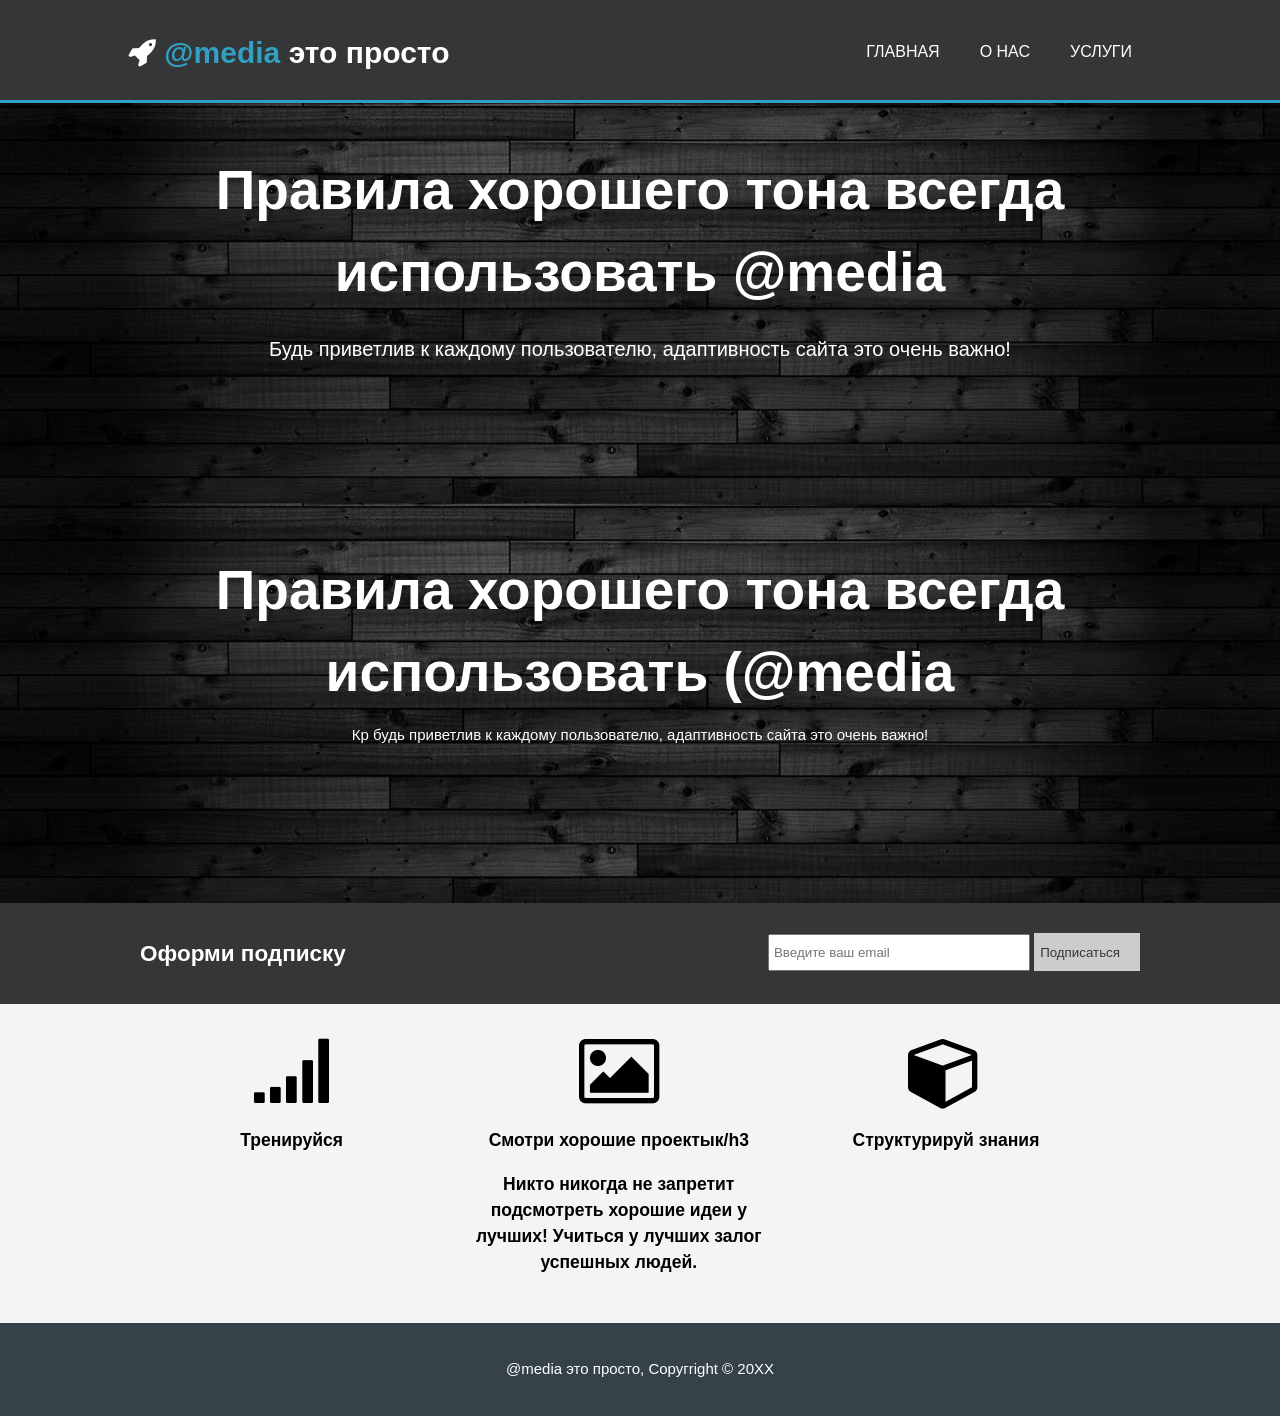
==== index.html @ 49ec56d3 "Add files via upload" ====
<!DOCTYPE html>
<html>
<head>
<meta charset="utf-8">
<meta name="viewport" content="width=device-width">
<meta name="description" content="Пример для изучения правила @media">
<title>@media</title>
<link rel="stylesheet" href="css/style.css">
<link rel="stylesheet" href="css/font-awesome.min.css">
</head>
<body>
<header>
<div class="container">
<div>
<h1><span class="fa fa-rocket"></span> <span class="highlight">@media</span> это просто</h1>
</div>
<nav>
<ul>
<li class="current"><a href="index.html">Главная</a></li>
<li><a href="about.html">О нас</a></li>
<li><a href="services.html">Услуги</a></li>
</ul>
</nav>
</div>
</header>
<section id="showcase">
<div class="container">
<h1>Правила хорошего тона всегда использовать @media</h1>
<p>Будь приветлив к каждому пользователю, адаптивность сайта это очень важно!</p> </div>
</section>
<section id="showcase">
<div class="container">
<h1>Правила хорошего тона всегда использовать (@media</h1>
Кр будь приветлив к каждому пользователю, адаптивность сайта это очень важно!</p>
</div>
</section>
<section id="newsletter"">
<div class="container">
<h1> Оформи подписку</h1>
<form action="">
<input type="email" placeholder= "Введите ваш email">
<button type="submit" class="button_1">Подписаться</button>
</form>
</div>
</section>
<section id="boxes">
<div class="container">
<div class="box">
<span class="fa fa-signal fa-5x"></span> <h3>Тренируйся</h3
<р Только постоянные тренировки повышают твой навык. Если хочешь быть успешным то совершенствуйся!</p> </div>
<div class="box">
<span class="fa fa-photo fa-5x"></span>
<h3>Смотри хорошие проектык/h3
<p>Никто никогда не запретит подсмотреть хорошие идеи у лучших! Учиться у лучших залог успешных людей.</p>
</div>
<div class="box">
<span class="fa fa-cube fa-5x"></span>
<h3>Структурируй знания </h3
<р необходимо понимать, что нет предела совершенству.
Но не пытайся гнаться за всем, определяй для себя направления!</p>
</div>
</div>
</section>
<footer>
<p>@media это просто, Соругright &copy; 20XX</p>
</footer>
</body>
</html>
---- css/style.css ----
body {
    font: 15px/1.5 Arial, Helvetica, sans-serif; 
    padding: 0; 
    margin: 0; 
    background-color: #f4f4f4;
}
.container {
    width: 80%;
    margin: auto; 
    overflow: hidden;
}
.dark {
    padding: 15px; 
    background: #35424a; 
    color: #ffffff;
    margin-top: 10px;
    margin-bottom: 10px;
}
ul {
    margin: 0;
    padding: 0;
}
/* Header */
header {
    padding-top: 30px;
    background: #353637; 
    color: #ffffff; 
    border-bottom: #32a0c2 3px solid;
    min-height: 70px;
}
header a {
    color: #ffffff;
    text-decoration: none;
    text-transform: uppercase;
    font-size: 16px;
}
header li {
    float: left;
    display: inline;
    padding: 0 20px 0 20px;
}
.container > div {
    float: left;
}
.container > div > h1 {
    margin: 0;
}
header nav {
    float: right;
    margin-top: 10px;
}
.container > div > h1 > span:nth-child(2),
header.current a {
    color: #32a0c2;
    font-weight: bold;
}
header a:hover {
    color: #cccccc;
    font-weight: bold;
}
/* Showcase */
#showcase {
    min-height: 400px;
    background:url('../img/headerbg.jpg') no-repeat center;
    background-size: cover;
    text-align: center;
    color: #ffffff;
}
#showcase h1 {
    margin-top: 100pрх;
    font-size: 55px;
    margin-bottom: 10px;
}
#showcase p {
    font-size: 20px;
}
/* Newsletter */
#newsletter {
    padding: 15px;
    color: #ffffff;
    background: #353637;
}
#newsletter h1 {
    float: left;
}
#newsletter form {
    float: right;
    margin-top: 15px;
}
#newsletter input[type="email"] {
    padding: 4px;
    height: 25px;
    width: 250px;
}
.button_1 {
    height: 38px;
    background: #ccc;
    border: 0;
    padding-left: 20рx;
    padding-right: 20px;
    color: #353637;
}
#boxes {
    margin-top: 20px;
}
#boxes .box {
    float:left;
    text-align: center;
    width: 30%;
    padding: 10px;
}
footer {
    padding: 20px;
    margin-top: 20px;
    color: #ffffff;
    background-color: #35424a;
    text-align: center;
}
/* Sidebar */
aside#sidebar {
    float: right;
    width: 30%;
    padding: 5px;
}
article#main-col {
    float: left;
    width: 65%;
}
aside#sidebar input, aside#sidebar textarea {
    width: 90%;
    padding: 5px;
}
/* Services */
ul#services li {
    list-style: none;
    padding: 20px;
    border: #cccccc solid 1px;
    margin-bottom: 5px;
    background: #32a0c2;
}
ul#services h3{
    border-bottom: #353637 solid 1px;
}
@media (max-width: 768px) {
    .container > div,
    header nav,
    header nav li,
    #newsletter h1,
    #newsletter form,
    #boxes .box,
    article#main-col,
    aside#sidebar {
        float: none;
        text-align: center;
        width: 100%;
    }
header {
    padding-bottom: 20px;
}
#showcase h1 {
    margin-top: 40px;
}
#newsletter button {
    display: block;
    width: 100%;
}
#newsletter form input[type="email"],
.contact input,
.contact textarea,
.contact label{
    width: 100%;
    margin-bottom: 5px;
    }
}
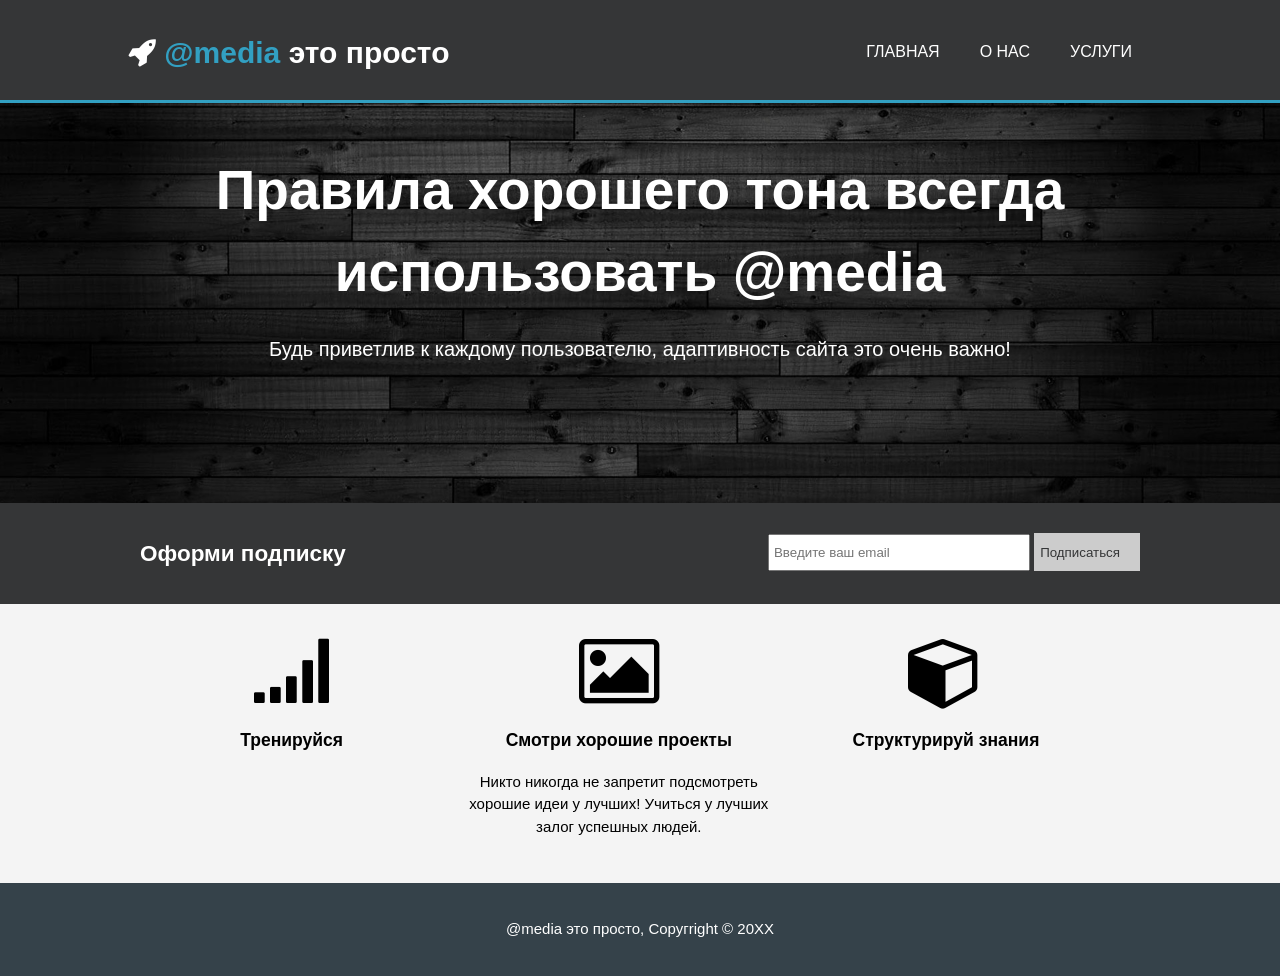
==== commit fd521c8a: "index.html" ====
--- a/index.html
+++ b/index.html
@@ -28,12 +28,6 @@
 <h1>Правила хорошего тона всегда использовать @media</h1>
 <p>Будь приветлив к каждому пользователю, адаптивность сайта это очень важно!</p> </div>
 </section>
-<section id="showcase">
-<div class="container">
-<h1>Правила хорошего тона всегда использовать (@media</h1>
-Кр будь приветлив к каждому пользователю, адаптивность сайта это очень важно!</p>
-</div>
-</section>
 <section id="newsletter"">
 <div class="container">
 <h1> Оформи подписку</h1>
@@ -50,7 +44,7 @@
 <р Только постоянные тренировки повышают твой навык. Если хочешь быть успешным то совершенствуйся!</p> </div>
 <div class="box">
 <span class="fa fa-photo fa-5x"></span>
-<h3>Смотри хорошие проектык/h3
+<h3>Смотри хорошие проекты</h3>
 <p>Никто никогда не запретит подсмотреть хорошие идеи у лучших! Учиться у лучших залог успешных людей.</p>
 </div>
 <div class="box">
